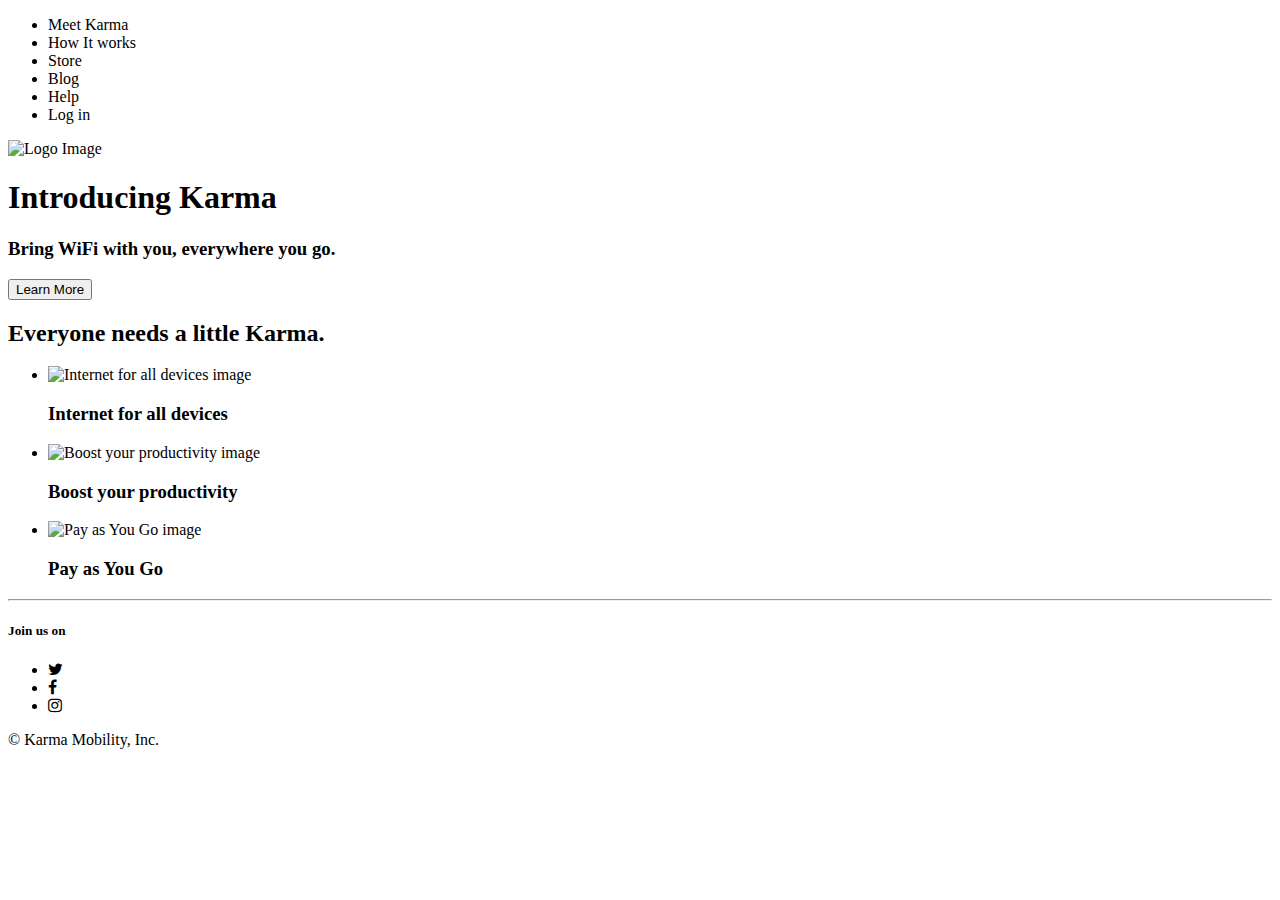
==== index.html @ d6e9f7f2 "Create index.html" ====
<!DOCTYPE html>
<html lang="en">

<head>
  <meta charset="UTF-8">
  <title>Karma</title>
  <link href='http://fonts.googleapis.com/css?family=Roboto:400,500,300' rel='stylesheet' type='text/css'>
  <link href="http://maxcdn.bootstrapcdn.com/font-awesome/4.2.0/css/font-awesome.min.css" rel="stylesheet">
<link rel="shortcut icon" type="image/x-icon"  href="favicon.ico">
<link rel="stylesheet" href="css/style.css">
</head>

<body>
  <nav class="top-navigation">
    <div class="content">
      <ul class="links">
      <li class="active">Meet Karma</li>
        <li>How It works</li>
        <li>Store</li>
        <li>Blog</li>
        <li>Help</li>
        <li>Log in</li>
      </ul>
      <img class="logo" src="http://thinkful-ed.github.io/karma-clone/img/karma-logo.svg" alt="Logo Image" width="26px">
    </div>
    </nav>
  <section class="introduction">
    <div class="content">
        <h1>Introducing Karma</h1>
        <h3>Bring WiFi with you, everywhere you go.</h3>
        <div class="buttons">
        <button>Learn More</button>
    </div>
    </div>
    </section>
    <section class="cases">
        <div class="content">
            <h2>Everyone needs a little Karma.</h2>
            <ul class="devices">
                <li>
                    <img width="127px" height="127px" src="http://thinkful-ed.github.io/karma-clone/img/icon-devices.svg" alt="Internet for all devices image">
                    <div class="caption">
                        <h3>Internet for all devices</h3>
                    </div>
                </li>
                <li>
                    <img width="127px" height="127px" src="http://thinkful-ed.github.io/karma-clone/img/icon-coffee.svg" alt="Boost your productivity image">
                    <div class="caption">
                        <h3>Boost your productivity</h3>
                    </div>
                </li>
                <li>
                    <img width="127px" height="127px" src="http://thinkful-ed.github.io/karma-clone/img/icon-refill.svg" alt="Pay as You Go image">
                    <div class="caption">
                        <h3>Pay as You Go</h3>
                    </div>
                </li>
            </ul>
        </div>
    </section>
        <footer class="social">
        <div class="content">
            
            <hr>
            <h5>Join us on</h5>
            <ul class="icons">
                <li class="twitter">
                    <i class="fa fa-twitter"></i>
                </li>
                <li class="facebook">
                    <i class="fa fa-facebook"></i>
                </li>
                <li class="instagram">
                    <i class="fa fa-instagram"></i>
                </li>
            </ul>
            <span class="copy">
                &copy; Karma Mobility, Inc.
            </span>
        </div>
    </footer>
</body>
</html>
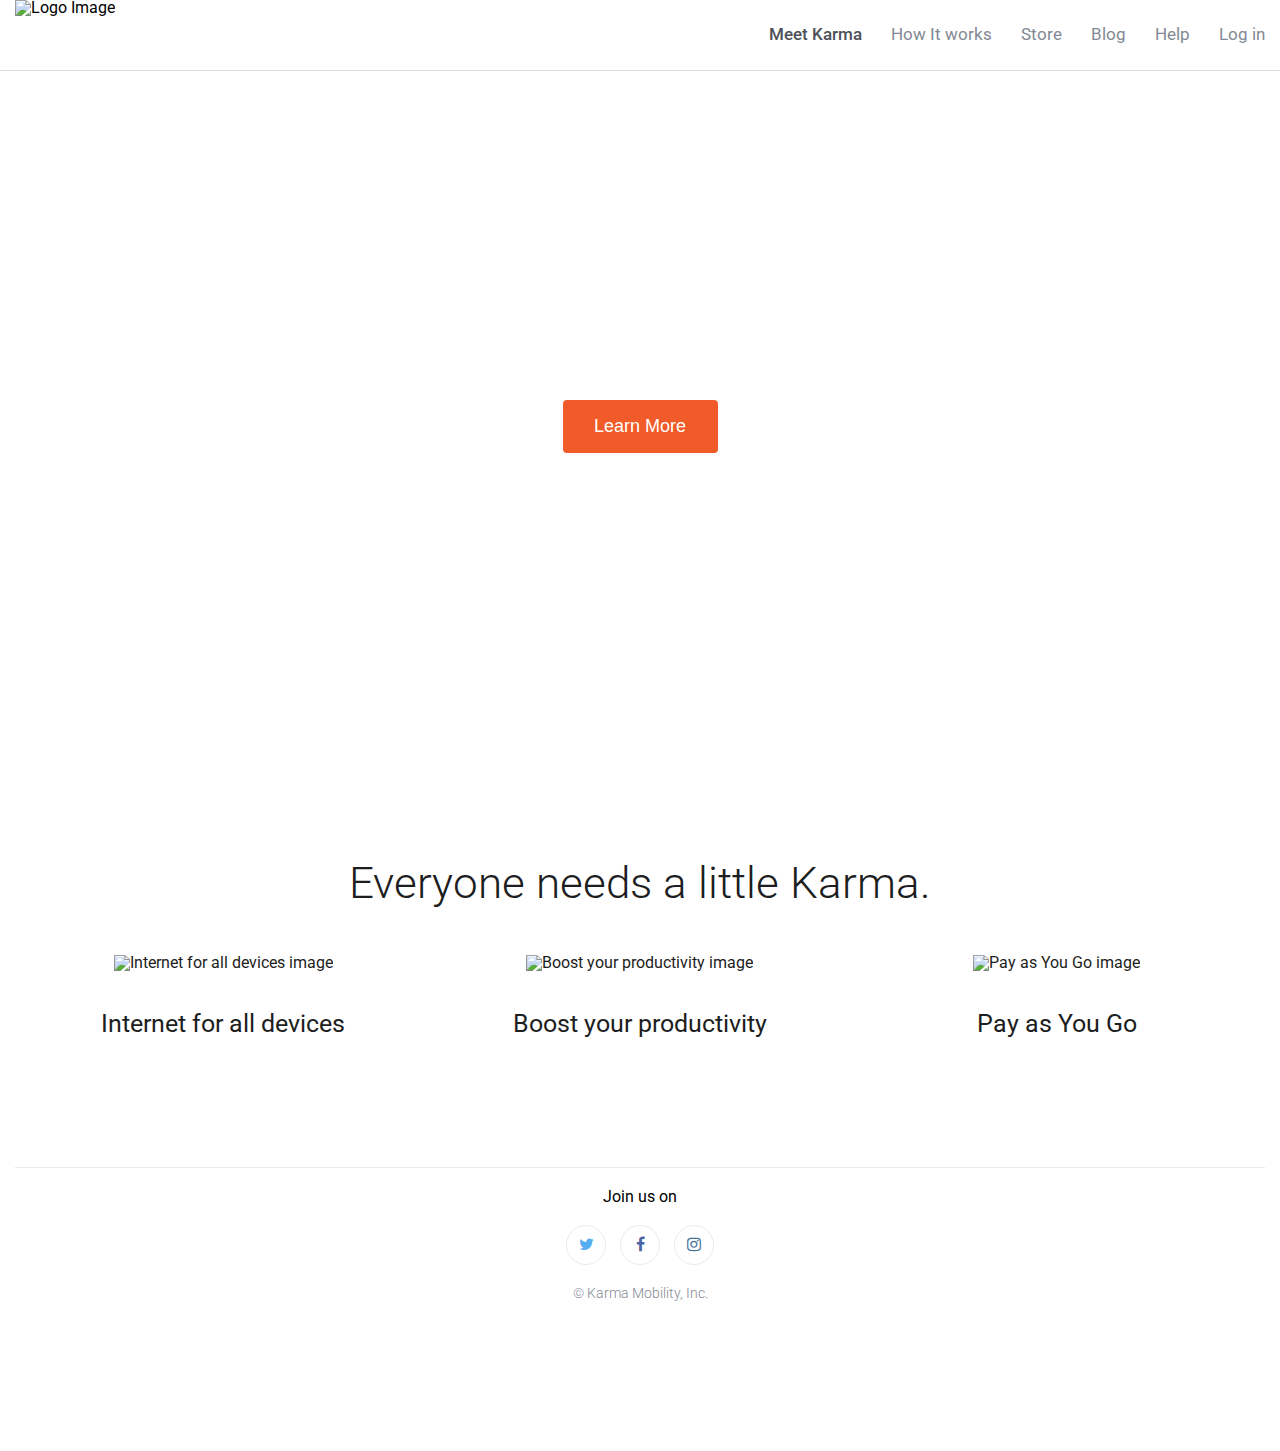
==== commit 53385b96: "Change CSS folder name" ====
--- a/index.html
+++ b/index.html
@@ -7,7 +7,7 @@
   <link href='http://fonts.googleapis.com/css?family=Roboto:400,500,300' rel='stylesheet' type='text/css'>
   <link href="http://maxcdn.bootstrapcdn.com/font-awesome/4.2.0/css/font-awesome.min.css" rel="stylesheet">
 <link rel="shortcut icon" type="image/x-icon"  href="favicon.ico">
-<link rel="stylesheet" href="css/style.css">
+<link rel="stylesheet" href="CSS/style.css">
 </head>
 
 <body>
--- a/CSS/style.css
+++ b/CSS/style.css
@@ -0,0 +1,270 @@
+html,
+body,
+div,
+span,
+applet,
+object,
+iframe,
+h1,
+h2,
+h3,
+h4,
+h5,
+h6,
+p,
+blockquote,
+pre,
+a,
+abbr,
+acronym,
+address,
+big,
+cite,
+code,
+del,
+dfn,
+em,
+img,
+ins,
+kbd,
+q,
+s,
+samp,
+small,
+strike,
+strong,
+sub,
+sup,
+tt,
+var,
+b,
+u,
+i,
+center,
+dl,
+dt,
+dd,
+ol,
+ul,
+li,
+fieldset,
+form,
+label,
+legend,
+table,
+caption,
+tbody,
+tfoot,
+thead,
+tr,
+th,
+td,
+article,
+aside,
+canvas,
+details,
+embed,
+figure,
+figcaption,
+footer,
+header,
+hgroup,
+menu,
+nav,
+output,
+ruby,
+section,
+summary,
+time,
+mark,
+audio,
+video {
+  margin: 0;
+  padding: 0;
+  border: 0;
+  font-size: 100%;
+  font: inherit;
+  vertical-align: baseline;
+  box-sizing: border-box;
+}
+/* HTML5 display-role reset for older browsers */
+
+article,
+aside,
+details,
+figcaption,
+figure,
+footer,
+header,
+hgroup,
+menu,
+nav,
+section {
+  display: block;
+}
+body {
+  line-height: 1;
+}
+ol,
+ul {
+  list-style: none;
+}
+.content {
+  padding: 0 0.938rem;
+  margin: 0 auto;
+  min-width: 37.5rem;
+}
+body {
+  /*background-color: LightGray;*/
+  font-family: 'Roboto', sans-serif;
+  -webkit-font-smoothing: antialiased;
+}
+.top-navigation {
+  background-color: #fff;
+  position: fixed;
+  width: 100%;
+  border-bottom: 1px solid #DDD;
+  z-index: 9999;
+}
+.top-navigation > .content {
+  height: 4.375rem;
+}
+.top-navigation .logo {
+  height: 4.375rem;
+}
+.top-navigation .links {
+  float: right;
+  color: #838994;
+  font-size: 1.04rem;
+  margin-top: 1.7rem;
+}
+.top-navigation .links li {
+  display: inline-block;
+  margin-left: 1.563rem;
+}
+.top-navigation .links .active {
+  color: #4c5058;
+  font-weight: 500;
+}
+.top-navigation .links li: hover {
+  cursor: pointer;
+  color: #333333;
+}
+.introduction {
+  background-image: url(http://i.imgur.com/vvDShKj.jpg);
+  background-position: center bottom;
+  background-repeat: no-repeat;
+  background-size: cover;
+  height: 45.938rem;
+  overflow: auto;
+}
+.introduction h1,
+.introduction h3 {
+  color: white;
+  text-align: center;
+  font-weight: 300;
+}
+.introduction h1 {
+  margin-top: 17.5rem;
+  font-size: 3.125rem;
+}
+.introduction h3 {
+  margin-top: 1.25rem;
+  font-size: 1.563rem;
+}
+.introduction .buttons {
+  color: white;
+  text-align: center;
+  margin-top: 1.563rem;
+}
+.introduction .half {
+  width: 49%;
+  padding: 0 0.938rem;
+  display: inline-block;
+  vertical-align: bottom;
+  font-size: 1.125rem;
+  line-height: 1.2;
+}
+.cases {
+    background-color: #fff;
+    overflow: hidden;
+    padding-bottom: 5rem;
+}
+.cases .content {
+    margin-top: 7.875rem;
+    padding: none;
+    color: #1d1e21;
+    text-align: center;
+}
+.cases h2 {
+    font-size: 2.75rem;
+    margin: 1.625rem 0 3.125rem;
+    font-weight: 300;
+}
+.cases .devices > li {
+    width: 33.3333333%;
+    float:left;
+}
+.cases .devices h3 {
+    font-weight: 400;
+    font-size: 1.563rem;
+    margin: 2.5rem 0px 1.875rem;
+}
+.cases .devices p {
+    font-weight: 300;
+    font-size: 1.313rem;
+}
+  .social {
+    background-color: #fff;
+    overflow: auto;
+    padding-bottom: 9.375rem;
+    text-align: center;
+}
+.social hr {
+    border: 0;
+    border-top: 1px solid #eaebec;
+    margin: 1.313rem 0;
+}
+.social .icons > li {
+    border-radius: 1.25rem;
+    width: 2.5rem;
+    height: 2.5rem;
+    display: inline-block;
+    margin: 1.25rem 5px;
+    border: 1px solid #eaebec;
+    padding: 0.625rem 0;
+    text-align: center;
+}
+.social .icons > li:hover {
+    cursor: pointer;
+}
+.social .twitter {
+    color: #55acee;
+}
+.social .facebook {
+    color: #4c66a4;
+}
+.social .instagram {
+    color: #3f729b;
+}
+.social .copy {
+    font-size: 0.9rem;
+    font-weight: 300;
+    color: #838994;
+}
+button {
+    width: 9.688rem;
+    background-color: #f15a29;
+    border-color: #f15a29;
+    text-shadow: none;
+    border-style: none;
+    border-radius: 4px;
+    padding: 1rem 1.5rem;
+    color: white;
+    font-size: 1.125rem;
+}
+button:hover {
+    background-color: #d9400e;
+    border-color: #cf3d0e;
+    cursor: pointer;
+}